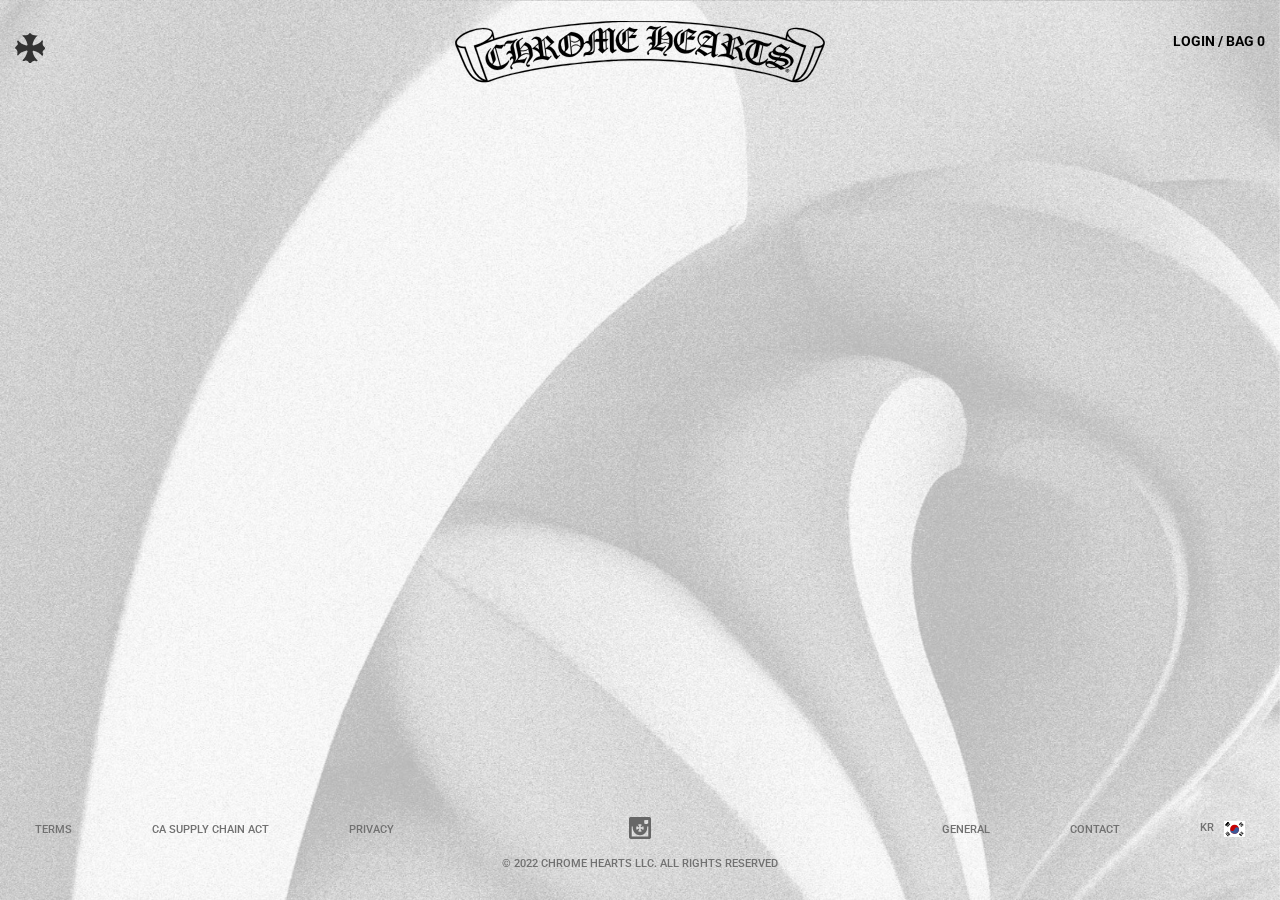
==== index.html @ 1bc9befa "v1" ====
<!DOCTYPE html>
<html lang="en">
<head>
    <meta charset="UTF-8">
    <meta http-equiv="X-UA-Compatible" content="IE=edge">
    <meta name="viewport" content="width=device-width, initial-scale=1.0">
    <title>Document</title>
    <link href="css/index.css" rel="stylesheet">
</head>
<body>
    <div class="bg_fixed"></div>
    <header>
        <ul>
            <li class="nav">
                <img src="img/main/cross.svg" id="cross_img">
                <ul class="big_ul" id="big_ul">
                    <li class="big_li">
                        <span id="shop_btn">shop</span>
                        <ul class="small_ul" id="small_ul">
                            <li><a>magazine</a></li>
                            <li><a>oddities</a></li>
                        </ul>
                    </li>
                    <li class="big_li"><a>locations</a></li>
                    <li class="big_li"><a href="/magazine.html">magazine</a></li>
                    <li class="big_li"><a href="/index.html">login</a></li>
                </ul>
            </li>
            <li class="nullbox">a</li>
            <li class="logo"><a href="/index.html"><img src="img/main/ch-scroll.svg"></a></li>
            <li class="cart"><a>login /</a> <a>bag</a> <span>0</span></li>
        </ul>
    </header>
    <main></main>
    <footer>
        <ul>
            <li class="li1">
                <a>Terms</a>
                <a>CA Supply Chain Act</a>
                <a>Privacy</a>
            </li>
            <li class="li2"></li>
            <li class="li_absolute">
                <a href="https://instagram.com/chromeheartsofficial/"><img src="img/main/chrom_insta.svg"></a>
            </li>
            <li class="li3">
                <a>General</a>
                <a>Contact</a>
                <a>kr <img src="img/main/kr.svg"></a>
            </li>
        </ul>
        <div>© 2022 Chrome Hearts LLC. All rights reserved</div>
    </footer>

    <script>
        cross_img.addEventListener('click',function(){
            cross_img.classList.toggle('active');
            big_ul.classList.toggle('active');
        });
        shop_btn.addEventListener('click',function(){
            small_ul.classList.toggle('active');
        });
    </script>
</body>
</html>
---- css/index.css ----
@import url("https://fonts.googleapis.com/css2?family=Roboto:ital,wght@0,100;0,300;0,400;0,500;0,700;0,900;1,100;1,300;1,400;1,500;1,700;1,900&display=swap");
/* vietnamese */
@font-face {
  font-family: 'Dosis';
  font-style: normal;
  font-weight: 400;
  src: url(https://fonts.gstatic.com/s/dosis/v25/HhyJU5sn9vOmLxNkIwRSjTVNWLEJN7Ml1BMCbKsUPqjmG8Q.woff) format("woff");
  unicode-range: U+0102-0103, U+0110-0111, U+0128-0129, U+0168-0169, U+01A0-01A1, U+01AF-01B0, U+1EA0-1EF9, U+20AB;
}

/* latin-ext */
@font-face {
  font-family: 'Dosis';
  font-style: normal;
  font-weight: 400;
  src: url(https://fonts.gstatic.com/s/dosis/v25/HhyJU5sn9vOmLxNkIwRSjTVNWLEJN7Ml1RMCbKsUPqjmG8Q.woff) format("woff");
  unicode-range: U+0100-024F, U+0259, U+1E00-1EFF, U+2020, U+20A0-20AB, U+20AD-20CF, U+2113, U+2C60-2C7F, U+A720-A7FF;
}

/* latin */
@font-face {
  font-family: 'Dosis';
  font-style: normal;
  font-weight: 400;
  src: url(https://fonts.gstatic.com/s/dosis/v25/HhyJU5sn9vOmLxNkIwRSjTVNWLEJN7Ml2xMCbKsUPqjm.woff) format("woff");
  unicode-range: U+0000-00FF, U+0131, U+0152-0153, U+02BB-02BC, U+02C6, U+02DA, U+02DC, U+2000-206F, U+2074, U+20AC, U+2122, U+2191, U+2193, U+2212, U+2215, U+FEFF, U+FFFD;
}

body {
  overflow-x: hidden;
  -ms-overflow-style: none;
}

::-webkit-scrollbar {
  display: none;
}

body, html, div, p, ul, li {
  margin: 0;
  padding: 0;
  font-family: 'Roboto', sans-serif;
  font-weight: bold;
  font-style: normal;
}

a, ul, li {
  list-style: none;
  text-decoration: none;
  color: #000;
}

a {
  cursor: pointer;
}

img {
  width: 100%;
}

body {
  height: 100vh;
  position: relative;
}

.bg_fixed {
  z-index: -1;
  background-image: url("/img/main/bg-ch.jpg");
  background-repeat: no-repeat;
  background-size: cover;
  background-position: center;
  position: fixed;
  width: 100%;
  height: 100vh;
}

header ul {
  padding: 33px 15px;
  display: -webkit-box;
  display: -ms-flexbox;
  display: flex;
  -webkit-box-pack: justify;
      -ms-flex-pack: justify;
          justify-content: space-between;
  -webkit-box-align: start;
      -ms-flex-align: start;
          align-items: flex-start;
  position: relative;
}

header ul .nav {
  z-index: 99999;
  position: fixed;
  cursor: pointer;
  min-width: 25%;
}

header ul .nav img {
  width: 30px;
  -webkit-transition: .5s;
  transition: .5s;
}

header ul .nav img.active {
  -webkit-transform: translateX(100px) rotate(180deg);
          transform: translateX(100px) rotate(180deg);
}

header ul .nav .big_ul {
  -webkit-transition: .5s;
  transition: .5s;
  opacity: 0;
  text-transform: uppercase;
  font-size: 19px;
  padding: 20px 0 0;
  display: -webkit-box;
  display: -ms-flexbox;
  display: flex;
  -webkit-box-orient: vertical;
  -webkit-box-direction: normal;
      -ms-flex-direction: column;
          flex-direction: column;
}

header ul .nav .big_ul.active {
  opacity: 1;
}

header ul .nav .big_ul .big_li {
  padding: 15px 0;
}

header ul .nav .big_ul .big_li span:hover {
  color: #666;
}

header ul .nav .big_ul .big_li a:hover {
  color: #666;
}

header ul .nav .big_ul .big_li .small_ul {
  padding: 0 10px;
  height: 0;
  opacity: 0;
  display: -webkit-box;
  display: -ms-flexbox;
  display: flex;
  -webkit-box-orient: vertical;
  -webkit-box-direction: normal;
      -ms-flex-direction: column;
          flex-direction: column;
  -webkit-transition: .4s;
  transition: .4s;
}

header ul .nav .big_ul .big_li .small_ul.active {
  height: auto;
  opacity: 1;
  padding: 10px 10px 0 10px;
}

header ul .nav .big_ul .big_li .small_ul li {
  padding: 5px 0;
}

header ul .nav .big_ul .big_li .small_ul li:hover {
  color: #666;
}

header ul .nav .big_ul .big_li:nth-of-type(4) {
  display: none;
  color: #717171;
  font-size: 14px;
}

header ul .nullbox {
  font-size: 0;
  min-width: 25%;
}

header ul .logo {
  min-width: 50%;
  text-align: center;
}

header ul .logo img {
  max-width: 370px;
  max-height: none;
  -webkit-transform: translateY(-20%);
          transform: translateY(-20%);
}

header ul .cart {
  text-align: right;
  min-width: 25%;
  font-size: .875rem;
  font-family: 'Roboto', sans-serif;
  font-weight: bold;
  text-transform: uppercase;
}

footer {
  position: absolute;
  bottom: 0;
  width: 100%;
}

footer div {
  text-align: center;
  padding: 0 0 30px;
  color: #717171;
  font-size: 11px;
  text-transform: uppercase;
  font-weight: 500;
}

footer a {
  color: #717171;
  font-size: 11px;
  text-transform: uppercase;
  font-weight: 500;
}

footer a:hover {
  color: #000;
}

footer ul {
  display: -webkit-box;
  display: -ms-flexbox;
  display: flex;
  -webkit-box-pack: justify;
      -ms-flex-pack: justify;
          justify-content: space-between;
  -webkit-box-align: center;
      -ms-flex-align: center;
          align-items: center;
  padding: 20px 35px;
}

footer ul li {
  display: -webkit-box;
  display: -ms-flexbox;
  display: flex;
  -webkit-box-align: center;
      -ms-flex-align: center;
          align-items: center;
}

footer ul .li_absolute {
  position: absolute;
  left: 50%;
  -webkit-transform: translateX(-50%);
          transform: translateX(-50%);
}

footer ul .li_absolute img {
  width: 22px;
  -webkit-transition: .5s;
  transition: .5s;
}

footer ul .li_absolute img:hover {
  -webkit-transform: scale(1.2);
          transform: scale(1.2);
}

footer ul .li1 {
  min-width: 25%;
  -webkit-box-pack: left;
      -ms-flex-pack: left;
          justify-content: left;
}

footer ul .li1 a {
  margin-right: 5rem;
}

footer ul .li2 {
  text-align: center;
}

footer ul .li2 img {
  width: 22px;
  -webkit-transition: .5s;
  transition: .5s;
}

footer ul .li2 img:hover {
  -webkit-transform: scale(1.2);
          transform: scale(1.2);
}

footer ul .li3 {
  -webkit-box-pack: end;
      -ms-flex-pack: end;
          justify-content: flex-end;
  text-align: right;
  min-width: 25%;
}

footer ul .li3 img {
  width: 21px;
  margin-left: 10px;
}

footer ul .li3 a {
  display: -webkit-box;
  display: -ms-flexbox;
  display: flex;
  -webkit-box-align: start;
      -ms-flex-align: start;
          align-items: flex-start;
  margin-left: 5rem;
}

@media (min-width: 300px) and (max-width: 700px) {
  body {
    position: unset;
    height: unset;
  }
  .bg_fixed {
    z-index: -1;
    background-image: url("/img/main/bg-home-mobile.jpg");
    background-repeat: no-repeat;
    background-size: cover;
    background-position: center center;
    position: fixed;
    width: 100%;
    height: 100vh;
  }
  header ul {
    padding: 33px 15px;
    display: -webkit-box;
    display: -ms-flexbox;
    display: flex;
    -webkit-box-pack: justify;
        -ms-flex-pack: justify;
            justify-content: space-between;
    -webkit-box-align: start;
        -ms-flex-align: start;
            align-items: flex-start;
    position: relative;
  }
  header ul .nav {
    z-index: 99999;
    position: fixed;
    cursor: pointer;
  }
  header ul .nav img {
    width: 30px;
    -webkit-transition: .5s;
    transition: .5s;
  }
  header ul .nav img.active {
    -webkit-transform: unset;
            transform: unset;
  }
  header ul .nav .big_ul {
    padding-top: 60px;
    z-index: -1;
    -webkit-transition: .5s;
    transition: .5s;
    opacity: 0;
    text-transform: uppercase;
    font-size: 19px;
    display: -webkit-box;
    display: -ms-flexbox;
    display: flex;
    -webkit-box-pack: start;
        -ms-flex-pack: start;
            justify-content: flex-start;
    position: fixed;
    top: 0;
    left: 0;
    -webkit-box-orient: vertical;
    -webkit-box-direction: normal;
        -ms-flex-direction: column;
            flex-direction: column;
    text-align: center;
    background-color: #fff;
    width: 100%;
    height: 100vh;
    -webkit-transform: translateY(-100%);
            transform: translateY(-100%);
  }
  header ul .nav .big_ul.active {
    opacity: 1;
    -webkit-transform: translateY(0);
            transform: translateY(0);
  }
  header ul .nav .big_ul .big_li {
    width: 100%;
    padding: 15px 0;
  }
  header ul .nav .big_ul .big_li span:hover {
    color: #666;
  }
  header ul .nav .big_ul .big_li a:hover {
    color: #666;
  }
  header ul .nav .big_ul .big_li .small_ul {
    padding: 0 10px;
    height: 0;
    opacity: 0;
    display: -webkit-box;
    display: -ms-flexbox;
    display: flex;
    -webkit-box-orient: vertical;
    -webkit-box-direction: normal;
        -ms-flex-direction: column;
            flex-direction: column;
    -webkit-transition: .4s;
    transition: .4s;
  }
  header ul .nav .big_ul .big_li .small_ul.active {
    height: auto;
    opacity: 1;
    padding: 10px 10px 0 10px;
  }
  header ul .nav .big_ul .big_li .small_ul li {
    width: 100%;
    padding: 5px 0;
  }
  header ul .nav .big_ul .big_li .small_ul li:hover {
    color: #666;
  }
  header ul .nav .big_ul .big_li:nth-of-type(4) {
    display: block;
  }
  header ul .nav .big_ul .big_li:nth-of-type(4) a {
    color: #717171;
    font-size: 14px;
  }
  header ul .nullbox {
    font-size: 0;
    min-width: 25%;
  }
  header ul .logo {
    min-width: 50%;
    text-align: center;
  }
  header ul .logo img {
    max-width: 370px;
    max-height: none;
    -webkit-transform: translateY(-20%);
            transform: translateY(-20%);
  }
  header ul .cart {
    text-align: right;
    min-width: 25%;
    font-size: .875rem;
    font-family: 'Roboto', sans-serif;
    font-weight: bold;
    text-transform: uppercase;
  }
  .cart a:nth-of-type(1) {
    display: none;
  }
  footer {
    position: absolute;
    bottom: 0;
    width: 100%;
  }
  footer div {
    text-align: center;
    padding: 0 0 30px;
    color: #717171;
    font-size: 11px;
    text-transform: uppercase;
    font-weight: 500;
  }
  footer a {
    color: #717171;
    font-size: 11px;
    text-transform: uppercase;
    font-weight: 500;
  }
  footer a:hover {
    color: #000;
  }
  footer ul {
    display: -webkit-box;
    display: -ms-flexbox;
    display: flex;
    -webkit-box-orient: vertical;
    -webkit-box-direction: reverse;
        -ms-flex-direction: column-reverse;
            flex-direction: column-reverse;
    -webkit-box-pack: justify;
        -ms-flex-pack: justify;
            justify-content: space-between;
    -webkit-box-align: center;
        -ms-flex-align: center;
            align-items: center;
    padding: 20px 35px;
  }
  footer ul li {
    display: -webkit-box;
    display: -ms-flexbox;
    display: flex;
    -webkit-box-align: center;
        -ms-flex-align: center;
            align-items: center;
  }
  footer ul .li_absolute {
    position: absolute;
    left: 50%;
    top: -20px;
    -webkit-transform: translateX(-50%);
            transform: translateX(-50%);
  }
  footer ul .li_absolute img {
    width: 22px;
    -webkit-transition: .5s;
    transition: .5s;
  }
  footer ul .li_absolute img:hover {
    -webkit-transform: scale(1.2);
            transform: scale(1.2);
  }
  footer ul .li1 {
    min-width: 100%;
    -webkit-box-pack: justify;
        -ms-flex-pack: justify;
            justify-content: space-between;
  }
  footer ul .li1 a {
    margin-right: unset;
  }
  footer ul .li2 {
    display: none;
    text-align: center;
  }
  footer ul .li2 img {
    width: 22px;
    -webkit-transition: .5s;
    transition: .5s;
  }
  footer ul .li2 img:hover {
    -webkit-transform: scale(1.2);
            transform: scale(1.2);
  }
  footer ul .li3 {
    padding-bottom: 20px;
    -webkit-box-pack: justify;
        -ms-flex-pack: justify;
            justify-content: space-between;
    text-align: center;
    min-width: 100%;
  }
  footer ul .li3 img {
    width: 21px;
    margin-left: 10px;
  }
  footer ul .li3 a {
    display: -webkit-box;
    display: -ms-flexbox;
    display: flex;
    -webkit-box-align: start;
        -ms-flex-align: start;
            align-items: flex-start;
    margin-left: unset;
  }
}
/*# sourceMappingURL=index.css.map */
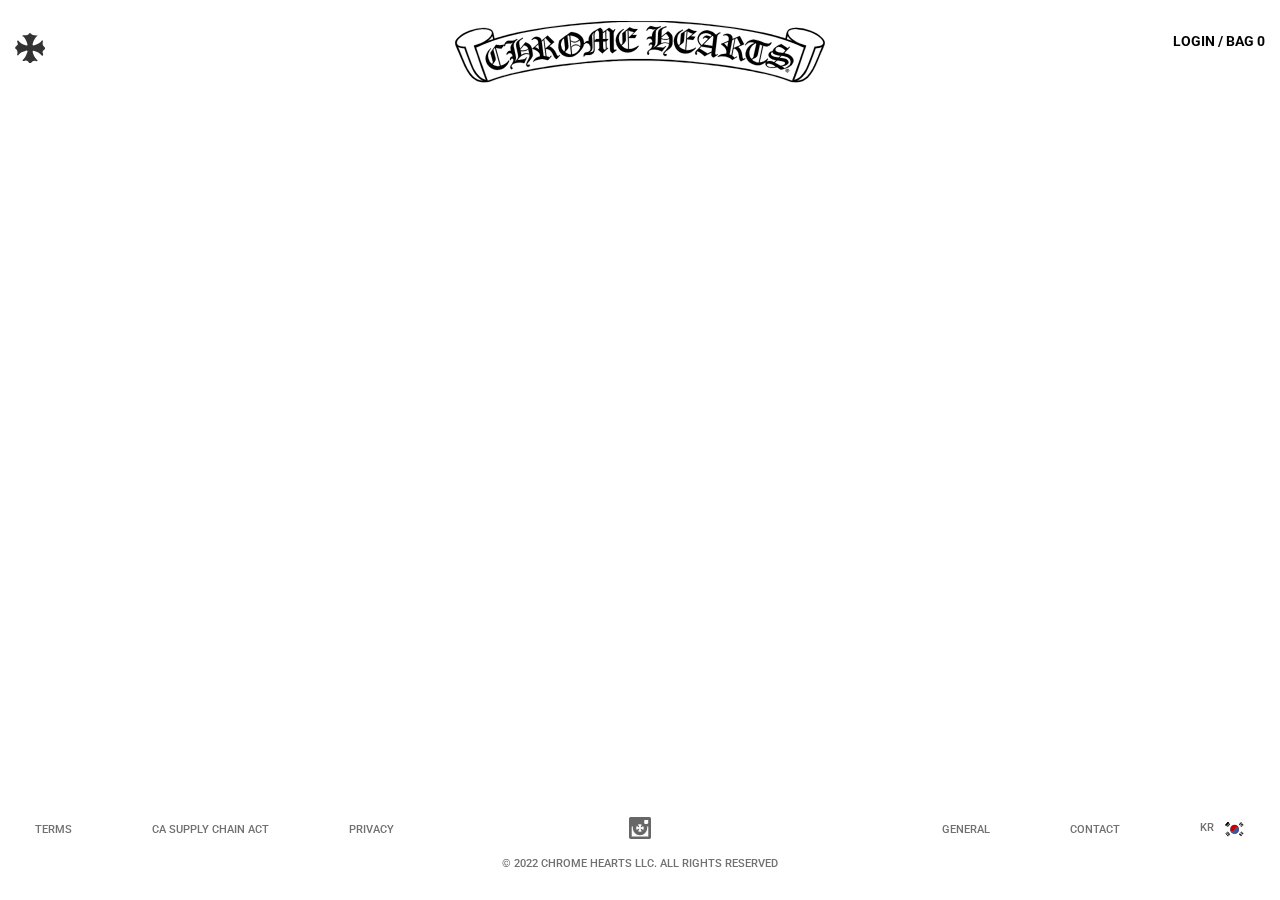
==== commit 553c1e2c: "v-1" ====
--- a/index.html
+++ b/index.html
@@ -17,17 +17,17 @@
                     <li class="big_li">
                         <span id="shop_btn">shop</span>
                         <ul class="small_ul" id="small_ul">
-                            <li><a>magazine</a></li>
-                            <li><a>oddities</a></li>
+                            <li><a href="https://kyohyunkim.github.io/chromhearts/shop_magazine.html">magazine</a></li>
+                            <li><a href="https://kyohyunkim.github.io/chromhearts/shop_oddities.html">oddities</a></li>
                         </ul>
                     </li>
                     <li class="big_li"><a>locations</a></li>
-                    <li class="big_li"><a href="/magazine.html">magazine</a></li>
-                    <li class="big_li"><a href="/index.html">login</a></li>
+                    <li class="big_li"><a href="https://kyohyunkim.github.io/chromhearts/magazine.html">magazine</a></li>
+                    <li class="big_li"><a href="https://kyohyunkim.github.io/chromhearts/index.html">login</a></li>
                 </ul>
             </li>
             <li class="nullbox">a</li>
-            <li class="logo"><a href="/index.html"><img src="img/main/ch-scroll.svg"></a></li>
+            <li class="logo"><a href="https://kyohyunkim.github.io/chromhearts/index.html"><img src="img/main/ch-scroll.svg"></a></li>
             <li class="cart"><a>login /</a> <a>bag</a> <span>0</span></li>
         </ul>
     </header>
--- a/css/index.css
+++ b/css/index.css
@@ -1,31 +1,4 @@
 @import url("https://fonts.googleapis.com/css2?family=Roboto:ital,wght@0,100;0,300;0,400;0,500;0,700;0,900;1,100;1,300;1,400;1,500;1,700;1,900&display=swap");
-/* vietnamese */
-@font-face {
-  font-family: 'Dosis';
-  font-style: normal;
-  font-weight: 400;
-  src: url(https://fonts.gstatic.com/s/dosis/v25/HhyJU5sn9vOmLxNkIwRSjTVNWLEJN7Ml1BMCbKsUPqjmG8Q.woff) format("woff");
-  unicode-range: U+0102-0103, U+0110-0111, U+0128-0129, U+0168-0169, U+01A0-01A1, U+01AF-01B0, U+1EA0-1EF9, U+20AB;
-}
-
-/* latin-ext */
-@font-face {
-  font-family: 'Dosis';
-  font-style: normal;
-  font-weight: 400;
-  src: url(https://fonts.gstatic.com/s/dosis/v25/HhyJU5sn9vOmLxNkIwRSjTVNWLEJN7Ml1RMCbKsUPqjmG8Q.woff) format("woff");
-  unicode-range: U+0100-024F, U+0259, U+1E00-1EFF, U+2020, U+20A0-20AB, U+20AD-20CF, U+2113, U+2C60-2C7F, U+A720-A7FF;
-}
-
-/* latin */
-@font-face {
-  font-family: 'Dosis';
-  font-style: normal;
-  font-weight: 400;
-  src: url(https://fonts.gstatic.com/s/dosis/v25/HhyJU5sn9vOmLxNkIwRSjTVNWLEJN7Ml2xMCbKsUPqjm.woff) format("woff");
-  unicode-range: U+0000-00FF, U+0131, U+0152-0153, U+02BB-02BC, U+02C6, U+02DA, U+02DC, U+2000-206F, U+2074, U+20AC, U+2122, U+2191, U+2193, U+2212, U+2215, U+FEFF, U+FFFD;
-}
-
 body {
   overflow-x: hidden;
   -ms-overflow-style: none;
@@ -64,7 +37,7 @@
 
 .bg_fixed {
   z-index: -1;
-  background-image: url("/img/main/bg-ch.jpg");
+  background-image: url("https://kyohyunkim.github.io/chromhearts/img/main/bg-ch.jpg");
   background-repeat: no-repeat;
   background-size: cover;
   background-position: center;
@@ -320,7 +293,7 @@
   }
   .bg_fixed {
     z-index: -1;
-    background-image: url("/img/main/bg-home-mobile.jpg");
+    background-image: url("https://kyohyunkim.github.io/chromhearts/img/main/bg-home-mobile.jpg");
     background-repeat: no-repeat;
     background-size: cover;
     background-position: center center;
@@ -352,8 +325,8 @@
     transition: .5s;
   }
   header ul .nav img.active {
-    -webkit-transform: unset;
-            transform: unset;
+    -webkit-transform: translateY(50px) rotate(180deg);
+            transform: translateY(50px) rotate(180deg);
   }
   header ul .nav .big_ul {
     padding-top: 60px;
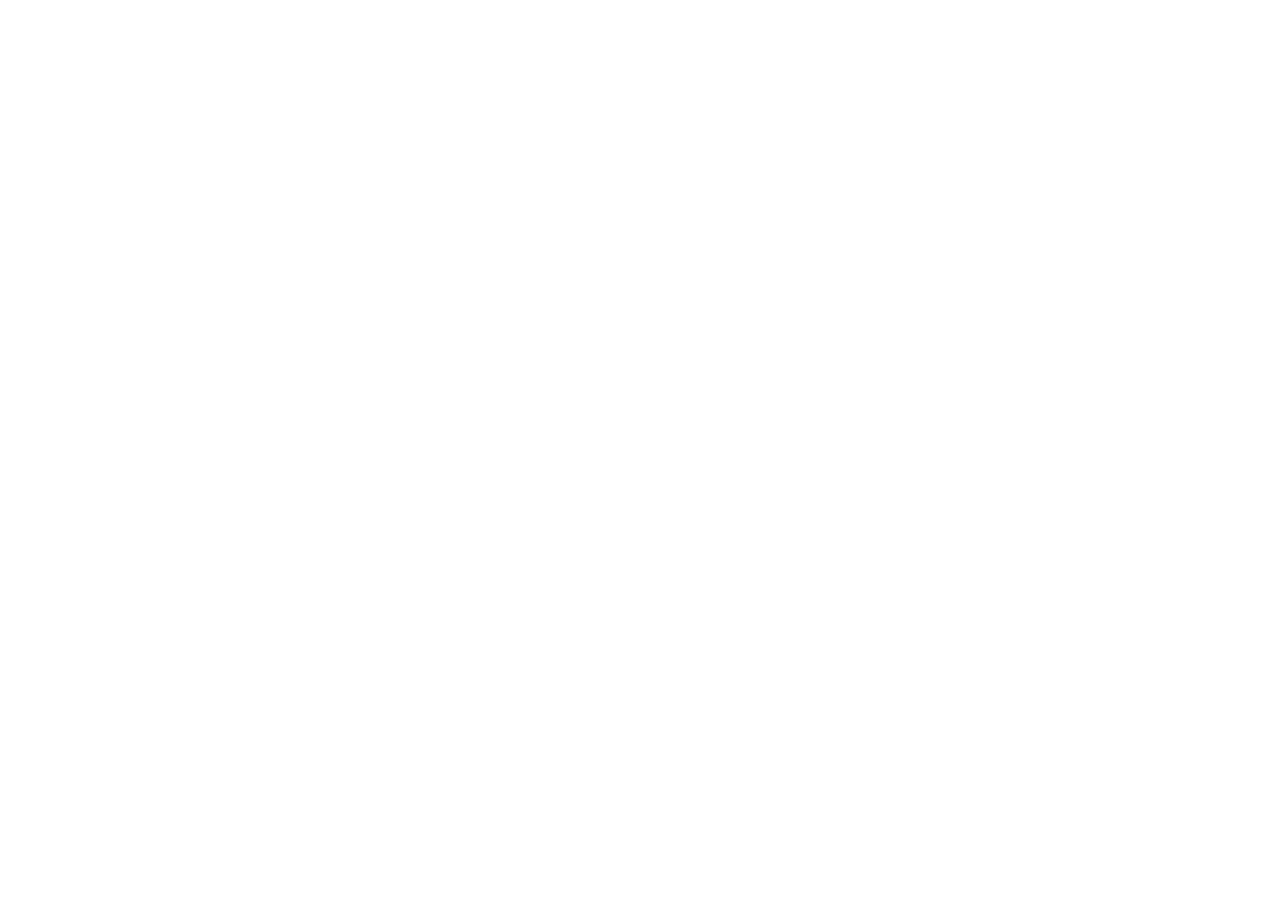
==== commit e1c47e1b: "v-1" ====
--- a/index.html
+++ b/index.html
@@ -6,60 +6,17 @@
     <meta name="viewport" content="width=device-width, initial-scale=1.0">
     <title>Document</title>
     <link href="css/index.css" rel="stylesheet">
+    <script type="text/javascript" src="./extras/jquery.min.1.7.js"></script>
+    <script src="https://code.jquery.com/jquery-3.6.0.min.js"
+        integrity="sha256-/xUj+3OJU5yExlq6GSYGSHk7tPXikynS7ogEvDej/m4="
+        crossorigin="anonymous">
+    </script>
+    <script defer src="js/common.js"></script>
 </head>
 <body>
     <div class="bg_fixed"></div>
-    <header>
-        <ul>
-            <li class="nav">
-                <img src="img/main/cross.svg" id="cross_img">
-                <ul class="big_ul" id="big_ul">
-                    <li class="big_li">
-                        <span id="shop_btn">shop</span>
-                        <ul class="small_ul" id="small_ul">
-                            <li><a href="https://kyohyunkim.github.io/chromhearts/shop_magazine.html">magazine</a></li>
-                            <li><a href="https://kyohyunkim.github.io/chromhearts/shop_oddities.html">oddities</a></li>
-                        </ul>
-                    </li>
-                    <li class="big_li"><a>locations</a></li>
-                    <li class="big_li"><a href="https://kyohyunkim.github.io/chromhearts/magazine.html">magazine</a></li>
-                    <li class="big_li"><a href="https://kyohyunkim.github.io/chromhearts/index.html">login</a></li>
-                </ul>
-            </li>
-            <li class="nullbox">a</li>
-            <li class="logo"><a href="https://kyohyunkim.github.io/chromhearts/index.html"><img src="img/main/ch-scroll.svg"></a></li>
-            <li class="cart"><a>login /</a> <a>bag</a> <span>0</span></li>
-        </ul>
-    </header>
-    <main></main>
-    <footer>
-        <ul>
-            <li class="li1">
-                <a>Terms</a>
-                <a>CA Supply Chain Act</a>
-                <a>Privacy</a>
-            </li>
-            <li class="li2"></li>
-            <li class="li_absolute">
-                <a href="https://instagram.com/chromeheartsofficial/"><img src="img/main/chrom_insta.svg"></a>
-            </li>
-            <li class="li3">
-                <a>General</a>
-                <a>Contact</a>
-                <a>kr <img src="img/main/kr.svg"></a>
-            </li>
-        </ul>
-        <div>© 2022 Chrome Hearts LLC. All rights reserved</div>
-    </footer>
-
-    <script>
-        cross_img.addEventListener('click',function(){
-            cross_img.classList.toggle('active');
-            big_ul.classList.toggle('active');
-        });
-        shop_btn.addEventListener('click',function(){
-            small_ul.classList.toggle('active');
-        });
-    </script>
+    <header><div class="header_wrap"></div></header>
+    <main class="container"></main>
+    <footer><div class="footer_wrap"></div></footer>
 </body>
 </html>